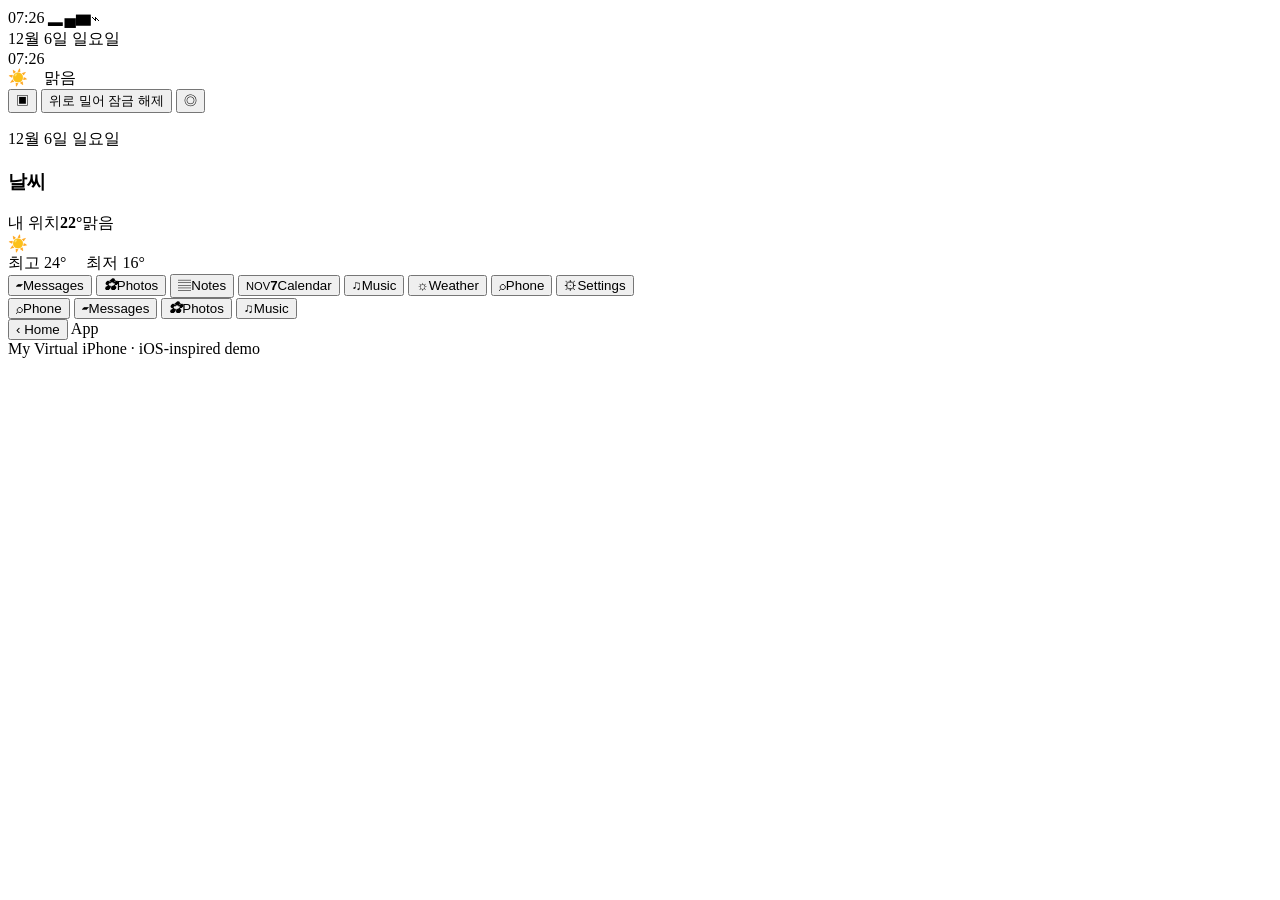
==== index.html @ 3daef72a "Add files via upload" ====
<!DOCTYPE html>
<html lang="ko">
<head>
  <meta charset="UTF-8">
  <meta name="viewport" content="width=device-width, initial-scale=1.0">
  <meta name="theme-color" content="#f4f4f6">
  <title>My Virtual iPhone</title>
  <link rel="stylesheet" href="style.css">
</head>
<body>
  <main class="stage">
    <section class="device-frame" aria-label="Virtual iPhone">
      <div class="screen" id="screen">
        <div class="wallpaper"></div>
        <div class="status-bar">
          <span id="status-time">9:41</span>
          <span class="status-right" aria-label="Wi-Fi, cellular signal and battery"><span class="signal">▂▄▆</span><span class="wifi">⌁</span><span class="battery"><i></i></span></span>
        </div>

        <section class="lock-screen" id="lock-screen">
          <div class="lock-date" id="lock-date">토요일, 11월 7일</div>
          <div class="lock-time" id="lock-time">9:41</div>
          <div class="lock-weather">☀️　맑음</div>
          <div class="lock-bottom">
            <button class="round-control" aria-label="손전등">▣</button>
            <button class="unlock-button" id="unlock-button">위로 밀어 잠금 해제</button>
            <button class="round-control" aria-label="카메라">◎</button>
          </div>
        </section>

        <section class="home-screen hidden" id="home-screen">
          <div class="welcome">
            <p class="home-date" id="home-date">토요일, 11월 7일</p>
            <h1>날씨</h1>
          </div>
          <div class="home-weather-widget">
            <div><span class="weather-place">내 위치</span><strong>22°</strong><span class="weather-summary">맑음</span></div>
            <div class="weather-symbol">☀️</div>
            <div class="weather-low-high">최고 24°　 최저 16°</div>
          </div>
          <div class="app-grid">
            <button class="app" data-app="messages"><span class="app-icon messages">▰</span><span>Messages</span></button>
            <button class="app" data-app="photos"><span class="app-icon photos"><i>✿</i></span><span>Photos</span></button>
            <button class="app" data-app="notes"><span class="app-icon notes">▤</span><span>Notes</span></button>
            <button class="app" data-app="calendar"><span class="app-icon calendar"><small>NOV</small><b>7</b></span><span>Calendar</span></button>
            <button class="app" data-app="music"><span class="app-icon music">♫</span><span>Music</span></button>
            <button class="app" data-app="weather"><span class="app-icon weather">☼</span><span>Weather</span></button>
            <button class="app" data-app="phone"><span class="app-icon phone-icon">⌕</span><span>Phone</span></button>
            <button class="app" data-app="settings"><span class="app-icon settings">⚙</span><span>Settings</span></button>
          </div>
          <div class="dock">
            <button class="app" data-app="phone"><span class="app-icon phone-icon">⌕</span><span>Phone</span></button>
            <button class="app" data-app="messages"><span class="app-icon messages">▰</span><span>Messages</span></button>
            <button class="app" data-app="photos"><span class="app-icon photos"><i>✿</i></span><span>Photos</span></button>
            <button class="app" data-app="music"><span class="app-icon music">♫</span><span>Music</span></button>
          </div>
        </section>

        <section class="app-window hidden" id="app-window">
          <header class="app-header">
            <button class="back-button" id="back-button">‹ Home</button>
            <span id="app-title">App</span>
            <span class="header-spacer"></span>
          </header>
          <div class="app-content" id="app-content"></div>
        </section>
        <div class="home-indicator" id="home-indicator"></div>
      </div>
    </section>
    <footer class="outside-caption">My Virtual iPhone · iOS-inspired demo</footer>
  </main>
  <script src="script.js"></script>
</body>
</html>
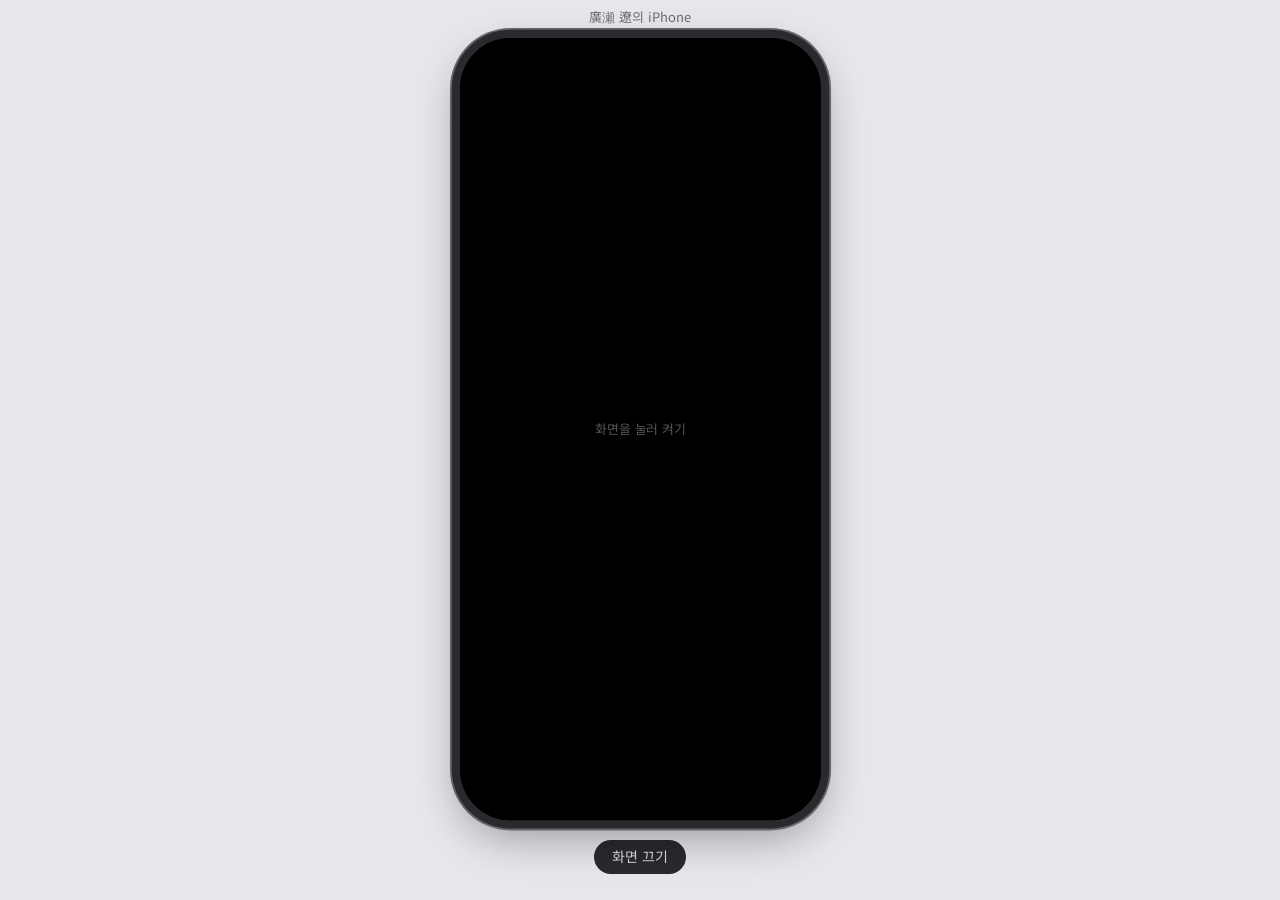
==== commit 7cf3e809: "Add files via upload" ====
--- a/index.html
+++ b/index.html
@@ -1,74 +1,164 @@
-<!DOCTYPE html>
-<html lang="ko">
-<head>
-  <meta charset="UTF-8">
-  <meta name="viewport" content="width=device-width, initial-scale=1.0">
-  <meta name="theme-color" content="#f4f4f6">
-  <title>My Virtual iPhone</title>
-  <link rel="stylesheet" href="style.css">
-</head>
-<body>
-  <main class="stage">
-    <section class="device-frame" aria-label="Virtual iPhone">
-      <div class="screen" id="screen">
-        <div class="wallpaper"></div>
-        <div class="status-bar">
-          <span id="status-time">9:41</span>
-          <span class="status-right" aria-label="Wi-Fi, cellular signal and battery"><span class="signal">▂▄▆</span><span class="wifi">⌁</span><span class="battery"><i></i></span></span>
-        </div>
+<!doctype html><html lang="ko"><head><meta charset="utf-8">
+<meta name="viewport" content="width=device-width,initial-scale=1,viewport-fit=cover">
+<title>廣瀬 遼의 iPhone</title>
+<meta property="og:title" content="廣瀬 遼의 iPhone"><meta property="og:description" content="료의 휴대폰을 열어 보세요">
+<link href="https://fonts.googleapis.com/css2?family=Noto+Sans+KR:wght@400;500;700&display=swap" rel="stylesheet">
+<style>
+:root{--bg:#e8e8ec;--tx:#6b6b72;box-sizing:border-box;padding-top:env(safe-area-inset-top,0px);padding-bottom:env(safe-area-inset-bottom,0px)}
+@media(prefers-color-scheme:dark){:root:not([data-theme=light]){--bg:#1b1b1e;--tx:#9a9aa2}}
+:root[data-theme=dark]{--bg:#1b1b1e;--tx:#9a9aa2}
+*{box-sizing:border-box;-webkit-tap-highlight-color:transparent}
+html,body{height:100%;margin:0}
+body{background:var(--bg);color:var(--tx);font:14px/1.4 'Noto Sans KR','Apple SD Gothic Neo',sans-serif;display:flex;flex-direction:column;align-items:center;overflow:hidden;user-select:none}
+#cap{margin:8px 0 0;font-size:13px}
+#stage{position:relative;width:100%;flex:none}
+#phone{position:absolute;left:50%;top:12px;width:393px;height:852px;margin-left:-196.5px;transform-origin:top center;border-radius:55px;background:#000;overflow:hidden;color:#000;box-shadow:0 0 0 9px #2a2a2e,0 0 0 11px #64646b,0 18px 50px rgba(0,0,0,.35)}
+#phone.buzz{animation:buzz .09s infinite}#phone.buzz.slow{animation-duration:.22s}
+@keyframes buzz{0%,100%{translate:0 0}25%{translate:.5px .4px}75%{translate:-.5px -.4px}}
+#cl{margin:6px 0 10px;border:0;border-radius:99px;padding:7px 18px;background:#2a2a2e;color:#ddd;font:inherit;cursor:pointer}
+.L{position:absolute;inset:0;display:none}.L.on{display:block}
+.wp{background:#000 var(--wall) center/cover}
+#di{position:absolute;z-index:60;top:11px;left:50%;width:122px;height:35px;margin-left:-61px;border-radius:20px;background:#000}
+#sb{position:absolute;z-index:50;top:0;left:0;right:0;height:54px;padding:19px 34px 0 42px;display:none;justify-content:space-between;font-weight:700;font-size:16px;color:#fff}
+#phone.sbon #sb{display:flex}#phone.lt #sb{color:#000}
+.bat{display:inline-block;width:26px;height:12px;border:1.5px solid currentColor;border-radius:4px;opacity:.9;padding:1px;vertical-align:-1px;margin-left:5px}.bat b{display:block;height:100%;background:currentColor;border-radius:2px}
+#off{background:#000;display:flex;align-items:center;justify-content:center;cursor:pointer}#off p{color:#555;font-size:14px}
+#boot{background:#000;color:#fff;align-items:center;justify-content:center;flex-direction:column;gap:22px;font-size:20px;font-weight:500}#boot.on{display:flex}
+.ring{width:38px;height:38px;border:3px solid #333;border-top-color:#fff;border-radius:50%;animation:sp 1s linear infinite}@keyframes sp{to{transform:rotate(360deg)}}
+#lock{color:#fff;cursor:pointer}
+#lk{position:absolute;top:84px;width:100%;text-align:center}#lk i{font-style:normal;font-size:19px;font-weight:500;opacity:.92}#lk .mo{font-size:14px;filter:grayscale(1) brightness(1.7)}#lk b{display:block;font-size:104px;line-height:1.02;font-weight:300;letter-spacing:-3px;color:rgba(255,255,255,.18);-webkit-text-stroke:1.6px rgba(255,255,255,.92)}#lw{position:absolute;top:228px;left:34px;right:34px;display:flex;justify-content:space-between;align-items:center}#lwx b{display:block;font-size:22px;font-weight:500}#lwx small{font-size:13px;opacity:.85}#lw svg{width:58px;height:58px}
+#nl{position:absolute;top:314px;left:14px;right:14px;display:flex;flex-direction:column}
+.nc{position:relative;margin-bottom:8px;padding:11px 15px;border-radius:22px;background:rgba(245,245,247,.78);color:#000;overflow:hidden;animation:dr .45s ease-out}
+@keyframes dr{from{max-height:0;opacity:0;padding-top:0;padding-bottom:0;margin-bottom:0}to{max-height:90px;opacity:1}}
+.nc b{font-size:12.5px;opacity:.6;font-weight:500}.nc i{position:absolute;right:15px;top:11px;font-size:12.5px;opacity:.55;font-style:normal}.nc p{margin:1px 0 0;font-size:15px}.nc strong{font-weight:700}
+#hint{position:absolute;bottom:34px;width:100%;text-align:center;font-size:15px;opacity:0;transition:opacity .6s}#hint.on{opacity:.85}
+#pin{color:#fff}#pin::before{content:"";position:absolute;inset:0;background:rgba(0,0,0,.35);backdrop-filter:blur(22px);-webkit-backdrop-filter:blur(22px)}
+#pin>*{position:relative}
+#pt{margin-top:104px;text-align:center;font-size:18px;font-weight:500}
+#dots{display:flex;justify-content:center;gap:22px;margin:26px 0 38px}#dots i{width:14px;height:14px;border:1.5px solid #fff;border-radius:50%}#dots i.f{background:#fff}#dots.sh{animation:sk .4s}@keyframes sk{25%{transform:translateX(-12px)}75%{transform:translateX(12px)}}
+#kp{display:grid;grid-template-columns:repeat(3,78px);gap:16px 24px;justify-content:center}
+#kp button{width:78px;height:78px;border:0;border-radius:50%;background:rgba(255,255,255,.2);color:#fff;font:500 32px 'Noto Sans KR',sans-serif;cursor:pointer}#kp button:active{background:rgba(255,255,255,.5)}#kp .e{background:none;cursor:default}
+#pc{position:absolute;right:56px;bottom:50px;font-size:17px;cursor:pointer}
+#home{color:#fff}
+#wg{margin:78px 18px 0;padding:16px 18px;border-radius:26px;background:rgba(255,255,255,.22);backdrop-filter:blur(18px);-webkit-backdrop-filter:blur(18px);display:flex;justify-content:space-between;align-items:center}
+#wg b{display:block;font-size:44px;line-height:1;font-weight:500}#wg span{font-size:14px;opacity:.9}#wg div:last-child{text-align:right;font-size:14px}#wg div:last-child b{font-size:34px}
+#ic{display:grid;grid-template-columns:repeat(4,1fr);gap:20px 0;padding:72px 22px 0;text-align:center;font-size:12px}.pw{grid-column:1/3;grid-row:1/3;cursor:pointer}.pw div{width:164px;height:164px;margin:0 auto 4px;border-radius:30px;background:center/cover}#sp{position:absolute;bottom:136px;left:50%;transform:translateX(-50%);padding:6px 18px;border-radius:99px;background:rgba(255,255,255,.28);color:#fff;font-size:13px}#dk{position:absolute;left:14px;right:14px;bottom:28px;height:94px;border-radius:36px;background:rgba(255,255,255,.22);border:1px solid rgba(255,255,255,.35);backdrop-filter:blur(18px);-webkit-backdrop-filter:blur(18px);display:flex;justify-content:space-around;align-items:center;padding:0 8px}#dk .ap u{margin:0}
+.ap{position:relative;cursor:pointer}.ap u{position:relative;display:flex;width:64px;height:64px;margin:0 auto 5px;border-radius:15px;align-items:center;justify-content:center;font-size:32px;text-decoration:none}
+.bd{position:absolute;top:-8px;right:-6px;min-width:24px;height:24px;padding:0 6px;border-radius:12px;background:#ff3b30;color:#fff;font-size:15px;font-weight:700;line-height:24px;text-align:center}
+#app{background:#fff;transform:translateY(100%);display:block;visibility:hidden;transition:transform .3s,visibility 0s .3s;z-index:20}#app.on{transform:none;visibility:visible;transition:transform .3s}
+#ah{height:104px;padding:60px 16px 0;display:flex;align-items:center;border-bottom:1px solid #e5e5ea;background:#f8f8fa}#ah b{flex:1;text-align:center;margin-right:30px;font-size:17px}#bk{border:0;background:none;color:#0a7aff;font-size:34px;line-height:1;width:30px;padding:0;cursor:pointer;margin-bottom:6px}
+#ab{position:absolute;top:104px;bottom:34px;left:0;right:0;overflow:auto}
+#hb{position:absolute;z-index:70;bottom:8px;left:50%;width:140px;height:5px;margin-left:-70px;border-radius:3px;background:#fff;opacity:.9;display:none;cursor:pointer}#phone.hb #hb{display:block}#phone.lt #hb{background:#000}
+.row{display:flex;gap:12px;padding:12px 18px;border-bottom:1px solid #eee;cursor:pointer;align-items:center}.av{flex:none;width:46px;height:46px;border-radius:50%;background:#c7c7cc;color:#fff;display:flex;align-items:center;justify-content:center;font-weight:700;font-size:18px}.rt{flex:1;min-width:0}.rn{display:flex;justify-content:space-between}.rn i{font-style:normal;font-size:13px;color:#8e8e93}.rl{color:#8e8e93;font-size:14px;white-space:nowrap;overflow:hidden;text-overflow:ellipsis}.dot{width:11px;height:11px;border-radius:50%;background:#0a7aff}
+.th{padding:14px 14px 20px;display:flex;flex-direction:column}.ds{text-align:center;color:#8e8e93;font-size:12px;margin-bottom:12px}
+.b{max-width:76%;padding:8px 14px;border-radius:19px;margin-top:3px;font-size:16px;line-height:1.35;word-break:break-word}.b.me{align-self:flex-end;background:#0a7aff;color:#fff}.b.in{align-self:flex-start;background:#e9e9eb}
+.tm{font-size:11px;color:#8e8e93;margin:3px 6px 6px}.tm.me{align-self:flex-end}.tm.in{align-self:flex-start}
+.grid{display:grid;grid-template-columns:repeat(3,1fr);gap:2px}.ph{aspect-ratio:1;background:#ddd center/cover;cursor:pointer}
+.vw{height:100%;background:#000;color:#fff;display:flex;flex-direction:column}.vw .im{flex:1;background:center/contain no-repeat}.vw .cp{padding:12px 18px;text-align:center}.vw .cp span{display:block;font-size:13px;opacity:.7}.vw .nv{position:absolute;top:44%;border:0;background:rgba(0,0,0,.4);color:#fff;font-size:30px;width:40px;height:56px;cursor:pointer}
+.em{height:100%;display:flex;flex-direction:column;align-items:center;justify-content:center;color:#8e8e93;gap:6px}.em b{color:#444}
+.nvh{background:#03c75a;padding:14px 16px 20px}.sbx{background:#fff;border-radius:24px;padding:11px 18px;color:#888;cursor:pointer}
+.ct{margin:14px 16px;padding:14px 16px;border-radius:14px;background:#f3f4f6}
+.sc{display:grid;grid-template-columns:repeat(4,1fr);gap:8px;margin:0 16px}.sc span{padding:10px 0;text-align:center;background:#f3f4f6;border-radius:12px;font-size:13px}
+.rs{display:flex;justify-content:space-between;padding:15px 18px;border-bottom:1px solid #eee}.rs s{text-decoration:none;color:#aaa;cursor:pointer}.rh{display:flex;justify-content:space-between;padding:14px 18px;font-weight:700}.rh i{font-style:normal;font-weight:400;color:#888;cursor:pointer}
+.mp{position:relative;height:100%;overflow:hidden;background:#eae6dc;touch-action:none;cursor:grab}
+.mm{position:absolute;width:1400px;height:1800px;background:repeating-linear-gradient(90deg,transparent 0 118px,#fff 118px 134px),repeating-linear-gradient(0deg,transparent 0 158px,#fff 158px 172px),#e9e5da}
+.pn{position:absolute;transform:translate(-50%,-100%);text-align:center;font-size:12px;font-weight:700}.pn s{display:block;font-size:34px;text-decoration:none;line-height:1}.me2{position:absolute;width:20px;height:20px;border-radius:50%;background:#0a7aff;border:3px solid #fff;box-shadow:0 0 0 8px rgba(10,122,255,.2)}
+.mt{position:absolute;top:12px;left:14px;right:14px;padding:11px 16px;border-radius:14px;background:#fff;color:#888;box-shadow:0 2px 8px rgba(0,0,0,.15)}.mb{position:absolute;left:14px;right:14px;bottom:18px;padding:14px 16px;border-radius:16px;background:#fff;box-shadow:0 2px 12px rgba(0,0,0,.2);display:none}.mb.on{display:block}
+.cal{padding:14px 12px}.cal h3{margin:6px 8px 12px;font-size:22px}.cg{display:grid;grid-template-columns:repeat(7,1fr);text-align:center;row-gap:10px}.cg i{font-style:normal;font-size:12px;color:#888}.cg span{width:34px;height:34px;line-height:34px;margin:auto;border-radius:50%;font-size:16px}.cg .t{background:#0a7aff;color:#fff}.cg .su,.cg .h{color:#ff3b30}.cg .sa{color:#0a7aff}
+.cl{height:100%;display:flex;flex-direction:column;background:#fff}.cs{flex:1;overflow:auto;padding:58px 22px 0}.chd{display:flex;justify-content:space-between;align-items:center;color:#d9535b;font-size:18px;height:34px}.chd b{font-size:30px;font-weight:500;cursor:pointer;width:34px;line-height:1}.chd b.nx{text-align:right}.cl h2{margin:14px 0 14px;font-size:32px;font-weight:700;color:#111}.cwk{display:grid;grid-template-columns:repeat(7,1fr);text-align:center;border-bottom:1px solid #ececee;padding:0 22px 8px;margin:0 -22px}.cwk i{font-style:normal;font-size:14px;color:#9a9aa0}.cg2{display:grid;grid-template-columns:repeat(7,1fr);padding:6px 0 4px}.cc{height:54px;display:flex;flex-direction:column;align-items:center;justify-content:center;cursor:pointer;font-size:19px;color:#222}.cc span{display:flex;width:34px;height:34px;align-items:center;justify-content:center;border-radius:50%}.cc .td{background:#d9535b;color:#fff;font-weight:700}.cc .sl{color:#d9535b;font-weight:700}.cc i{display:block;width:6px;height:6px;border-radius:50%;background:#d9535b;margin-top:3px}.cc i.nd{background:none}.el{margin:6px -22px 0;padding:18px 22px 20px;border-top:1px solid #ececee}.el h3{margin:0 0 12px;font-size:20px;color:#111}.ev{position:relative;padding:8px 0 12px 14px;margin-bottom:6px;border-bottom:1px solid #ececee}.ev::before{content:"";position:absolute;left:0;top:8px;bottom:12px;width:4px;border-radius:2px;background:#d9535b}.ev b{display:block;font-size:17px;color:#111}.ev small{display:block;color:#8e8e93;font-size:14px}.ev em{font-style:normal;color:#d9535b;font-size:13px}.no{color:#8e8e93;margin:0}.cb{height:54px;flex:none;border-top:1px solid #ececee;display:flex;align-items:center;justify-content:center;color:#d9535b;font-size:16px;gap:8px}.cb u{width:14px;height:14px;border-radius:50%;background:#d9535b}
+@media(prefers-reduced-motion:reduce){*{animation:none!important;transition:none!important}}
+</style></head><body>
+<div id="cap">廣瀬 遼의 iPhone</div>
+<div id="stage"><div id="phone">
+<div id="di"></div><div id="sb"><span id="tm"></span><span><span id="sg">5G</span><span class="bat"><b id="bf"></b></span></span></div>
+<div class="L on" id="off"><p>화면을 눌러 켜기</p></div>
+<div class="L" id="boot"><div class="ring"></div><span id="bo"></span></div>
+<div class="L wp" id="lock"><div id="lk"><i id="ld"></i><b id="lt"></b></div><div id="lw"><div id="lwx"><b id="lwt"></b><small id="lwp"></small></div><svg viewBox="0 0 58 58"><circle cx="29" cy="29" r="24" fill="none" stroke="rgba(255,255,255,.3)" stroke-width="4"/><circle id="rg" cx="29" cy="29" r="24" fill="none" stroke="#fff" stroke-width="4" stroke-linecap="round" transform="rotate(-90 29 29)" style="stroke-dasharray:0 151"/><rect x="23" y="18" width="12" height="22" rx="3" fill="none" stroke="#fff" stroke-width="2"/></svg></div><div id="nl"></div><div id="hint">화면을 눌러 잠금 해제</div></div>
+<div class="L wp" id="pin"><div id="pt">암호 입력</div><div id="dots"><i></i><i></i><i></i><i></i></div><div id="kp"></div><div id="pc">취소</div></div>
+<div class="L wp" id="home"><div id="ic"></div><div id="sp">⌕ 검색</div><div id="dk"></div></div>
+<div class="L" id="app"><div id="ah"><button id="bk">‹</button><b id="at"></b></div><div id="ab"></div></div>
+<div id="hb"></div>
+</div></div>
+<button id="cl">화면 끄기</button>
+<script>
+/* 내용은 여기서 고치면 돼요. 사진은 IMGS와 같은 순서(왼쪽 → 오른쪽)로 DATA.photos에 적혀 있어요. */
+const DATA={owner:'廣瀬 遼',time:'12:02',date:'10월 20일 월요일',battery:80,
+weather:{place:'臺北市',temp:15,desc:'흐림'},pin:'4807',dateS:'10월 20일 (월)',moon:'상현망간의 달',today:'2025-10-20',events:[{d:'2024-10-19',t:'',title:'누나'},{d:'2024-10-20',t:'',title:'지원서 넣기'},{d:'2024-10-23',t:'10:00',title:'알바 면접'},{d:'2024-10-24',t:'',title:'누나'},{d:'2024-10-25',t:'',title:'누나'},{d:'2024-11-02',t:'',title:'누나'},{d:'2024-12-01',t:'종일',title:'누나 생일'},{d:'2024-12-25',t:'종일',title:'누나랑 크리스마스'},{d:'2025-01-01',t:'',title:'누나한테 새해 선물 받았다…'},{d:'2025-05-06',t:'오전 9:00 ~ 오전 12:00',title:'타이베이',tag:'ICN'},{d:'2025-05-29',t:'12:00',title:'교복 사러'},{d:'2025-06-01',t:'08:00',title:'입학'},{d:'2025-07-01',t:'',title:'누나한테 연락 보내기'}],
+photos:[['곰인형','2021-02-13'],['나뭇잎','2023-08-12'],['닭 한마리 식당','2024-10-19'],['게임장','2024-10-19'],['놀이터','2024-10-24'],['도넛','2024-10-25'],['야시장','2024-11-02'],['야시장','2024-11-02'],['낙엽','2024-12-01'],['대만','2025-05-06'],['대만','2025-07-06'],['대만','2025-07-06']],
+threads:[
+{name:'누나',alias:'+82 10-XXXX-XXXX',unread:3,date:'10월 20일 월요일',msgs:[['08:23','누나','료'],['08:23','누나','누나야'],['08:24','누나','늦게 연락해서 미안'],['9:10','나','누나?'],['9:11','나','무슨 일 있었어요?'],['9:11','나','계속 기다리고 있었는데…'],['9:19','누나','너한테 다시 연락하는 게'],['9:19','누나','과연 맞는 선택인지 모르겠어서'],['9:21','누나','계속 고민만 하다 시간이 많이 지났네'],['9:22','누나','기다리게 해서 미안해'],['9:22','누나','그래도 오해하지는 않았으면 좋겠다'],['9:30','나','일단 알겠어요'],['9:31','누나','응 누나가 료 많이 아껴'],['9:31','나','믿을게요'],['9:32','나','연락해 줘서 고마워요 진짜'],['9:33','누나','응 나도']]}],
+searches:['고등학생 알바','XX동 근처 피시방','3살 연상','대만에서 한국으로…','비행기 표 가격','대만 환율'],
+places:[{name:'누나',addr:'XX동'}],here:'臺北市'};
+const IMGS=["[data-uri]", "[data-uri]", "[data-uri]